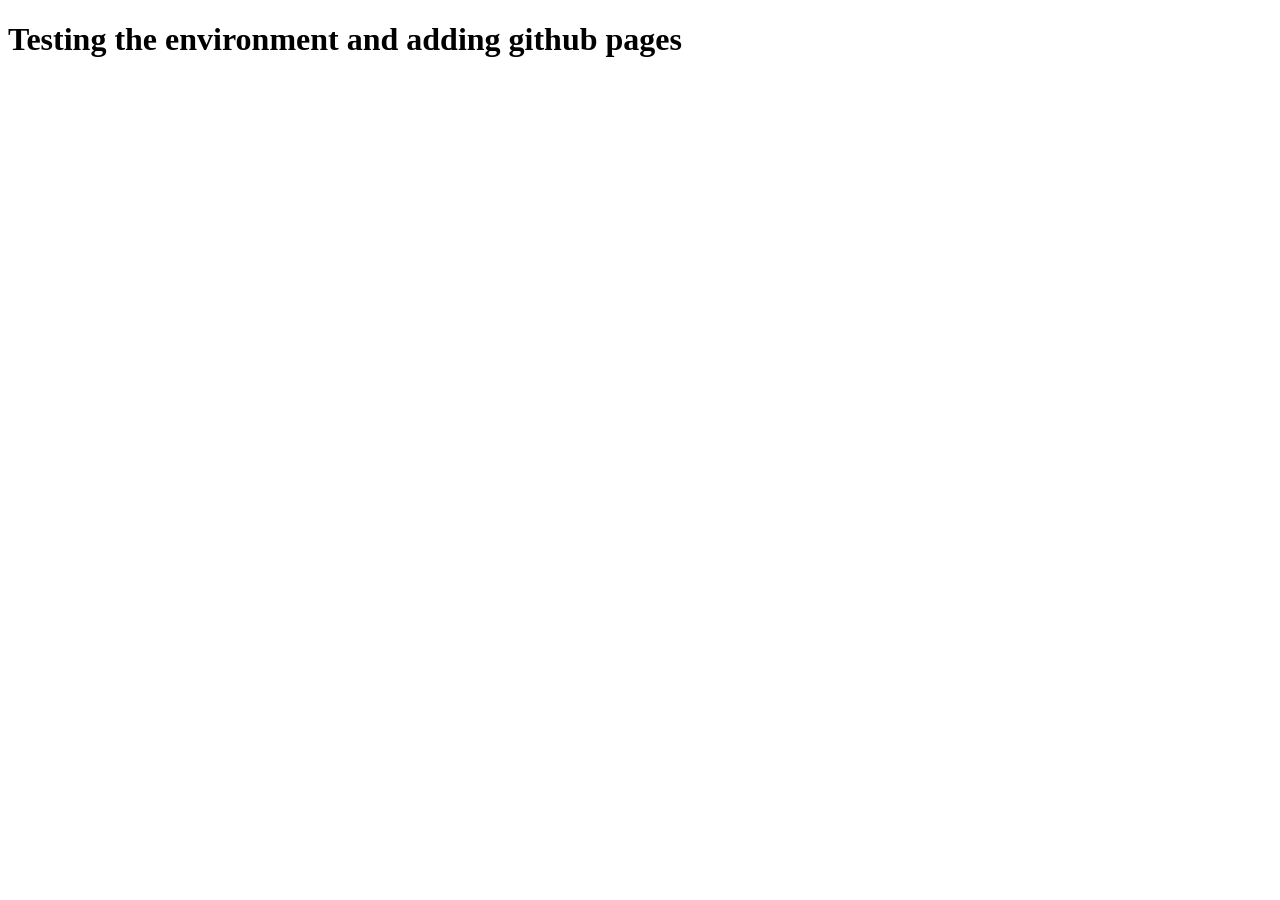
==== index.html @ 6a1c2b6a "testing" ====
<!DOCTYPE html>
<html lang="en">
<head>
    <meta charset="UTF-8">
    <meta name="viewport" content="width=device-width, initial-scale=1.0">
    <title>BYU IDAHO CLASS </title>
</head>
<body>

    <h1>Testing the environment and adding github pages</h1>
    
</body>
</html>
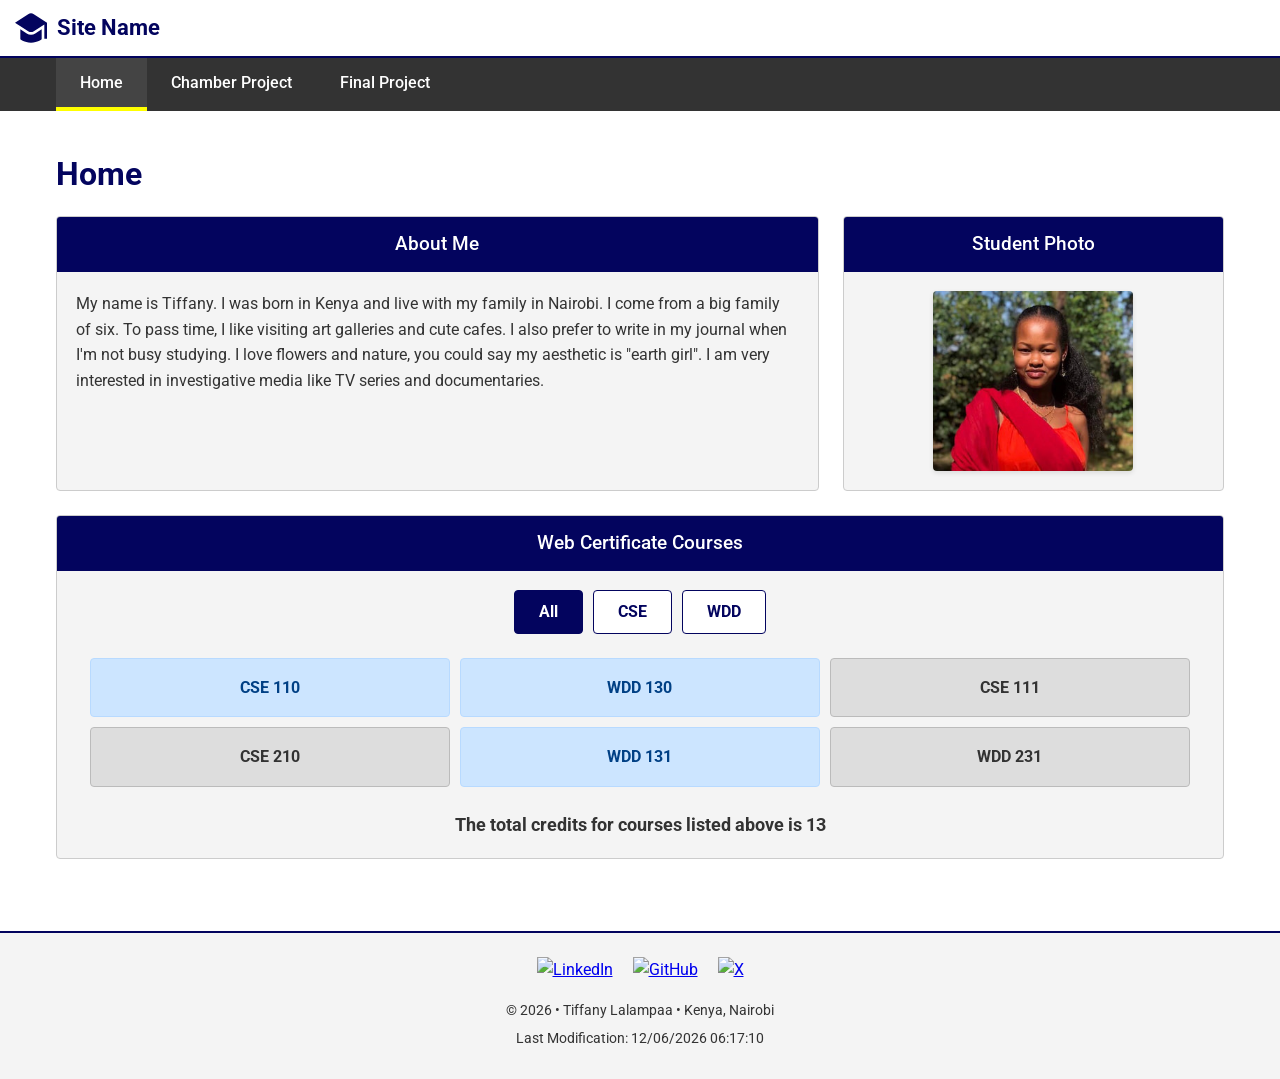
==== commit e4905404: "Course Homepage" ====
--- a/index.html
+++ b/index.html
@@ -3,11 +3,88 @@
 <head>
     <meta charset="UTF-8">
     <meta name="viewport" content="width=device-width, initial-scale=1.0">
-    <title>BYU IDAHO CLASS </title>
+    <title>WDD 231 - Web Frontend Development - Tiffany Lalampaa</title>
+    <meta name="description" content="WDD 231 - Web Frontend Development - By Tiffany Lalampaa is a landing page of my website">
+    <meta name="author" content="Tiffany Lalampaa WDD 231">
+    
+    <link rel="preconnect" href="https://fonts.googleapis.com">
+    <link rel="preconnect" href="https://fonts.gstatic.com" crossorigin>
+    <link href="https://fonts.googleapis.com/css2?family=Roboto:wght@400;500;700&display=swap" rel="stylesheet">
+
+    <link rel="stylesheet" href="styles/normalize.css">
+    <link rel="stylesheet" href="styles/base.css">
+    <link rel="stylesheet" href="styles/larger.css">
+    <script src="scripts/navigation.js" defer></script>
+    <script src="scripts/courses.js" defer></script>
 </head>
 <body>
 
-    <h1>Testing the environment and adding github pages</h1>
-    
+    <header>
+        <div class="header-title-container">
+            <img src="images/graduation-cap.svg" alt="logo" width="24" height="24">
+            <span>Site Name</span>
+        </div>
+        <button id="ham-btn" class="hamburger" aria-label="Toggle Navigation"></button>
+    </header>
+
+    <nav id="nav-bar" class="navigation">
+        <ul>
+          <li class="current"><a href="#">Home</a></li>
+          <li><a href="#">Chamber Project</a></li>
+          <li><a href="#">Final Project</a></li>
+        </ul>
+    </nav>
+
+    <main>
+        <h1 class="main-title">Home</h1>
+        
+        <div class="content-wrapper">
+            <section class="about-me">
+                <h2>About Me</h2>
+                <div class="section-content">
+                    <p>
+                        My name is Tiffany. I was born in Kenya and live with my family in Nairobi. 
+                        I come from a big family of six. To pass time, I like visiting art galleries and cute cafes. 
+                        I also prefer to write in my journal when I'm not busy studying. I love flowers and nature, you could say my aesthetic is 
+                        "earth girl". I am very interested in investigative media like TV series and 
+                        documentaries.
+                    </p>
+                </div>
+            </section>
+            
+            <section class="student-photo">
+                <h2>Student Photo</h2>
+                <div class="section-content img-container">
+                    <img src="images/Tiffanyx.jpg" alt="Student Photo - Tiffany" width="200" height="200" />
+                </div>
+            </section>
+        </div>
+        
+        <section class="web-courses">
+            <h2>Web Certificate Courses</h2>
+            <div class="section-content">
+                <div class="course-buttons">
+                    <button id="btn-all" class="filter-btn active">All</button>
+                    <button id="btn-cse" class="filter-btn">CSE</button>
+                    <button id="btn-wdd" class="filter-btn">WDD</button>
+                </div>
+            
+                <div id="course-list-container" class="course-list"></div>
+            
+                <p class="credits">The total credits for courses listed above is <span id="total-credits">0</span></p>
+            </div>
+        </section>
+    </main>
+
+    <footer>
+        <div class="social-links">
+            <a href="https://linkedin.com" target="_blank" rel="noopener"><img src="https://cdn-icons-png.flaticon.com/512/174/174857.png" alt="LinkedIn" width="30"></a>
+            <a href="https://github.com" target="_blank" rel="noopener"><img src="https://cdn-icons-png.flaticon.com/512/25/25231.png" alt="GitHub" width="30"></a>
+            <a href="https://x.com" target="_blank" rel="noopener"><img src="https://cdn-icons-png.flaticon.com/512/733/733579.png" alt="X" width="30"></a>
+        </div>
+        <p>&copy; <span id="currentyear"></span> • Tiffany Lalampaa • Kenya, Nairobi</p>
+        <p id="lastModified"></p>
+    </footer>
+
 </body>
 </html>
--- a/styles/base.css
+++ b/styles/base.css
@@ -0,0 +1,231 @@
+/* --- CSS VARIABLES & CORE --- */
+:root {
+    --primary-color: #03045e;
+    --accent-color: #FFFF00;
+    --text-dark: #333333;
+    --bg-light: #f4f4f4;
+    --white: #ffffff;
+    --completed-bg: #cce5ff;
+    --completed-border: #b8daff;
+}
+
+* {
+    box-sizing: border-box;
+    margin: 0;
+    padding: 0;
+}
+
+body {
+    font-family: 'Roboto', Arial, sans-serif;
+    line-height: 1.6;
+    color: var(--text-dark);
+    background-color: var(--white);
+}
+
+/* --- HEADER --- */
+header {
+    display: flex;
+    justify-content: space-between;
+    align-items: center;
+    background-color: var(--white);
+    padding: 10px 15px;
+    border-bottom: solid 2px var(--primary-color);
+}
+
+.header-title-container {
+    display: flex;
+    align-items: center;
+    gap: 10px;
+}
+
+header img {
+    width: 32px;
+    height: auto;
+}
+
+header span {
+    font-size: 1.4rem;
+    font-weight: 700;
+    color: var(--primary-color);
+}
+
+/* --- HAMBURGER BUTTON --- */
+.hamburger {
+    background: none;
+    border: none;
+    color: var(--primary-color);
+    cursor: pointer;
+    min-width: 44px;
+    min-height: 44px; /* Essential touch target safety */
+    display: flex;
+    align-items: center;
+    justify-content: center;
+}
+
+.hamburger::before {
+    content: "\2630";
+    font-size: 2rem;
+}
+
+.hamburger.show::before {
+    content: "\00D7";
+}
+
+/* --- NAVIGATION --- */
+.navigation {
+    display: none;
+    background-color: #333;
+}
+
+.navigation.show {
+    display: block;
+}
+
+.navigation ul {
+    list-style-type: none;
+}
+
+.navigation a {
+    display: block;
+    padding: 1rem;
+    color: var(--white);
+    text-decoration: none;
+    text-align: center;
+    border-bottom: solid 1px #444;
+    font-weight: 500;
+    transition: background-color 0.2s ease;
+}
+
+.navigation li.current a {
+    background-color: #555;
+    border-left: 4px solid var(--accent-color);
+}
+
+.navigation a:hover {
+    background-color: var(--primary-color);
+    color: var(--white);
+}
+
+/* --- MAIN CONTENTS --- */
+main {
+    padding: 1rem;
+    max-width: 1200px;
+    margin: 0 auto;
+}
+
+.main-title {
+    margin-bottom: 1rem;
+    color: var(--primary-color);
+}
+
+/* --- SECTIONS (CARDS STYLE) --- */
+section {
+    background-color: var(--bg-light);
+    border: 1px solid #ccc;
+    margin-bottom: 1.5rem;
+    border-radius: 4px;
+    overflow: hidden;
+}
+
+section h2 {
+    background-color: var(--primary-color);
+    color: var(--white);
+    text-align: center;
+    padding: 0.75rem;
+    font-size: 1.2rem;
+    font-weight: 500;
+}
+
+.section-content {
+    padding: 1.2rem;
+}
+
+/* Student Photo View Adjustments */
+.img-container {
+    display: flex;
+    justify-content: center;
+}
+
+.student-photo img {
+    max-width: 100%;
+    height: auto;
+    border-radius: 4px;
+    box-shadow: 0 2px 5px rgba(0,0,0,0.1);
+}
+
+/* --- DYNAMIC COURSE SECTIONS --- */
+.course-buttons {
+    display: flex;
+    justify-content: center;
+    gap: 10px;
+    margin-bottom: 1.5rem;
+}
+
+.filter-btn {
+    padding: 0.6rem 1.5rem;
+    border: 1px solid var(--primary-color);
+    background-color: var(--white);
+    color: var(--primary-color);
+    font-weight: bold;
+    border-radius: 4px;
+    cursor: pointer;
+    min-height: 44px; /* Touch target rules */
+    transition: all 0.2s ease;
+}
+
+.filter-btn.active, .filter-btn:hover {
+    background-color: var(--primary-color);
+    color: var(--white);
+}
+
+.course-list {
+    display: flex;
+    flex-direction: column;
+    gap: 10px;
+}
+
+.course {
+    background-color: #ddd;
+    color: #333;
+    padding: 1rem;
+    text-align: center;
+    font-weight: bold;
+    border-radius: 4px;
+    border: 1px solid #bbb;
+    transition: transform 0.1s ease;
+}
+
+/* Distinct style for completed courses */
+.course.completed {
+    background-color: var(--completed-bg);
+    border-color: var(--completed-border);
+    color: #004085;
+}
+
+.credits {
+    text-align: center;
+    margin-top: 1.5rem;
+    font-weight: bold;
+    font-size: 1.1rem;
+}
+
+/* --- FOOTER --- */
+footer {
+    background-color: var(--bg-light);
+    border-top: 2px solid var(--primary-color);
+    padding: 1.5rem;
+    text-align: center;
+    margin-top: 2rem;
+}
+
+.social-links {
+    display: flex;
+    justify-content: center;
+    gap: 20px;
+    margin-bottom: 1rem;
+}
+
+footer p {
+    font-size: 0.9rem;
+    margin: 5px 0;
+}
--- a/styles/larger.css
+++ b/styles/larger.css
@@ -0,0 +1,55 @@
+@media only screen and (min-width: 48rem) {
+    /* Hide Mobile Hamburgers */
+    .hamburger {
+        display: none;
+    }
+
+    /* Convert Navigation Bar to Horizontal Display Flex */
+    .navigation {
+        display: block !important;
+        background-color: #333;
+    }
+
+    .navigation ul {
+        display: flex;
+        max-width: 1200px;
+        margin: 0 auto;
+        padding-left: 1rem;
+    }
+
+    .navigation a {
+        border-bottom: none;
+        padding: 0.75rem 1.5rem;
+    }
+
+    .navigation li.current a {
+        border-left: none;
+        border-bottom: 4px solid var(--accent-color);
+        background-color: #444;
+    }
+
+    /* Grid Layout Structure for Desktop main contents */
+    .content-wrapper {
+        display: grid;
+        grid-template-columns: 2fr 1fr;
+        gap: 1.5rem;
+        margin-bottom: 1.5rem;
+    }
+
+    /* Align columns gracefully */
+    .about-me, .student-photo {
+        margin-bottom: 0;
+    }
+
+    /* Convert course list into dynamic grid format columns horizontally */
+    .course-list {
+        flex-direction: row;
+        justify-content: center;
+        flex-wrap: wrap;
+    }
+
+    .course {
+        flex: 1 1 calc(33.333% - 1rem);
+        max-width: calc(33.333% - 1rem);
+    }
+}
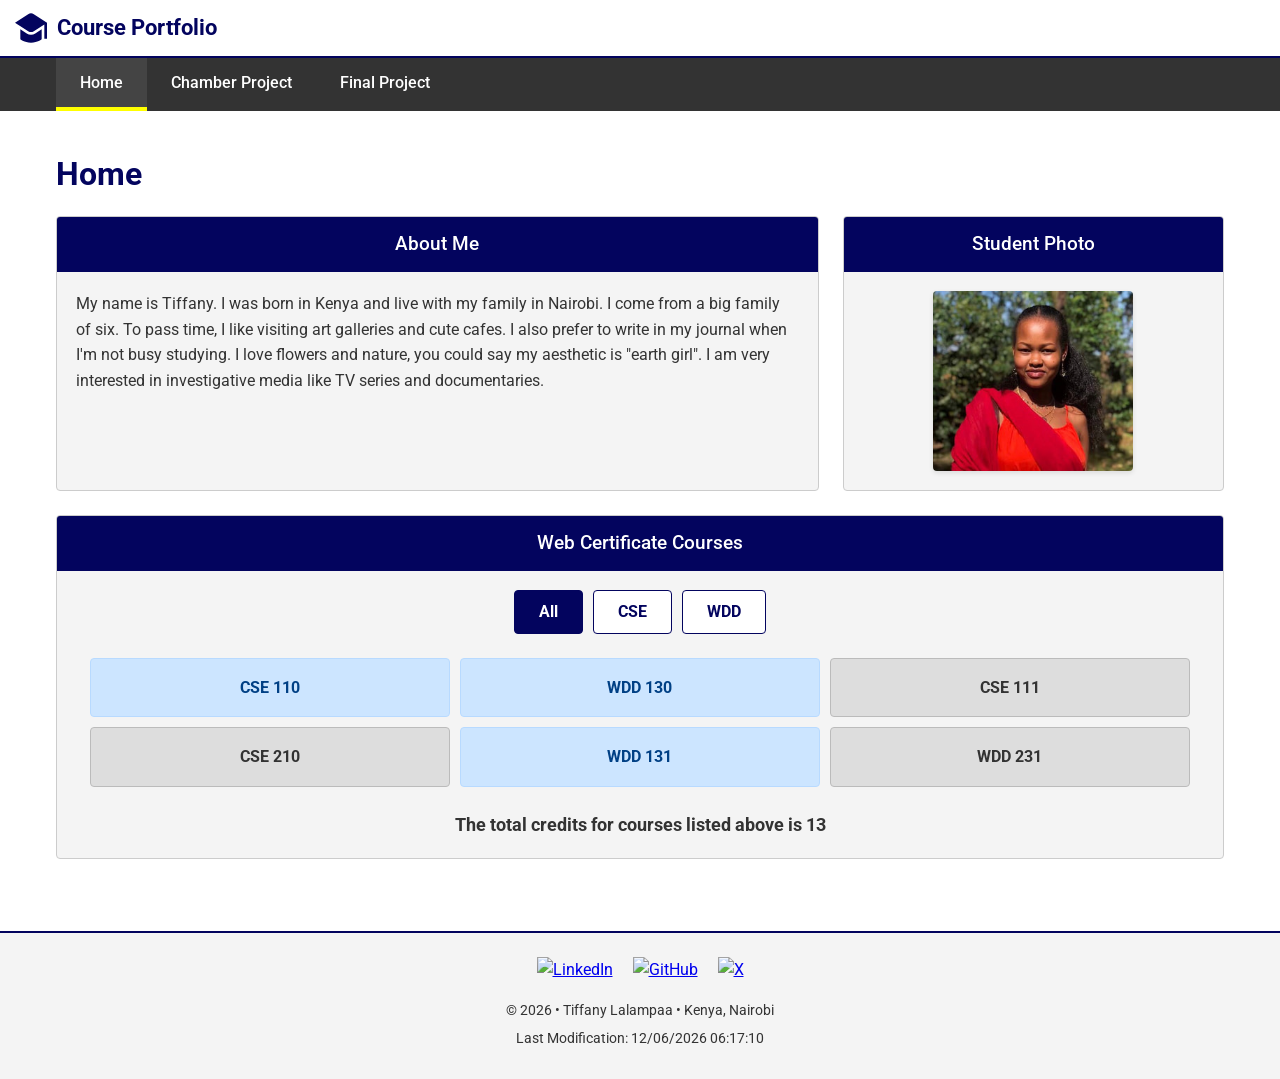
==== commit bc43e742: "Final Project" ====
--- a/index.html
+++ b/index.html
@@ -22,7 +22,7 @@
     <header>
         <div class="header-title-container">
             <img src="images/graduation-cap.svg" alt="logo" width="24" height="24">
-            <span>Site Name</span>
+            <span>Course Portfolio</span>
         </div>
         <button id="ham-btn" class="hamburger" aria-label="Toggle Navigation"></button>
     </header>
@@ -30,8 +30,8 @@
     <nav id="nav-bar" class="navigation">
         <ul>
           <li class="current"><a href="#">Home</a></li>
-          <li><a href="#">Chamber Project</a></li>
-          <li><a href="#">Final Project</a></li>
+          <li><a href="chamber/index.html">Chamber Project</a></li>
+          <li><a href="finalproject/index.html">Final Project</a></li>
         </ul>
     </nav>
 
@@ -55,7 +55,7 @@
             <section class="student-photo">
                 <h2>Student Photo</h2>
                 <div class="section-content img-container">
-                    <img src="images/Tiffanyx.jpg" alt="Student Photo - Tiffany" width="200" height="200" />
+                    <img src="images/tiffany.jpg" alt="Student Photo - Tiffany" width="200" height="200"/>
                 </div>
             </section>
         </div>
